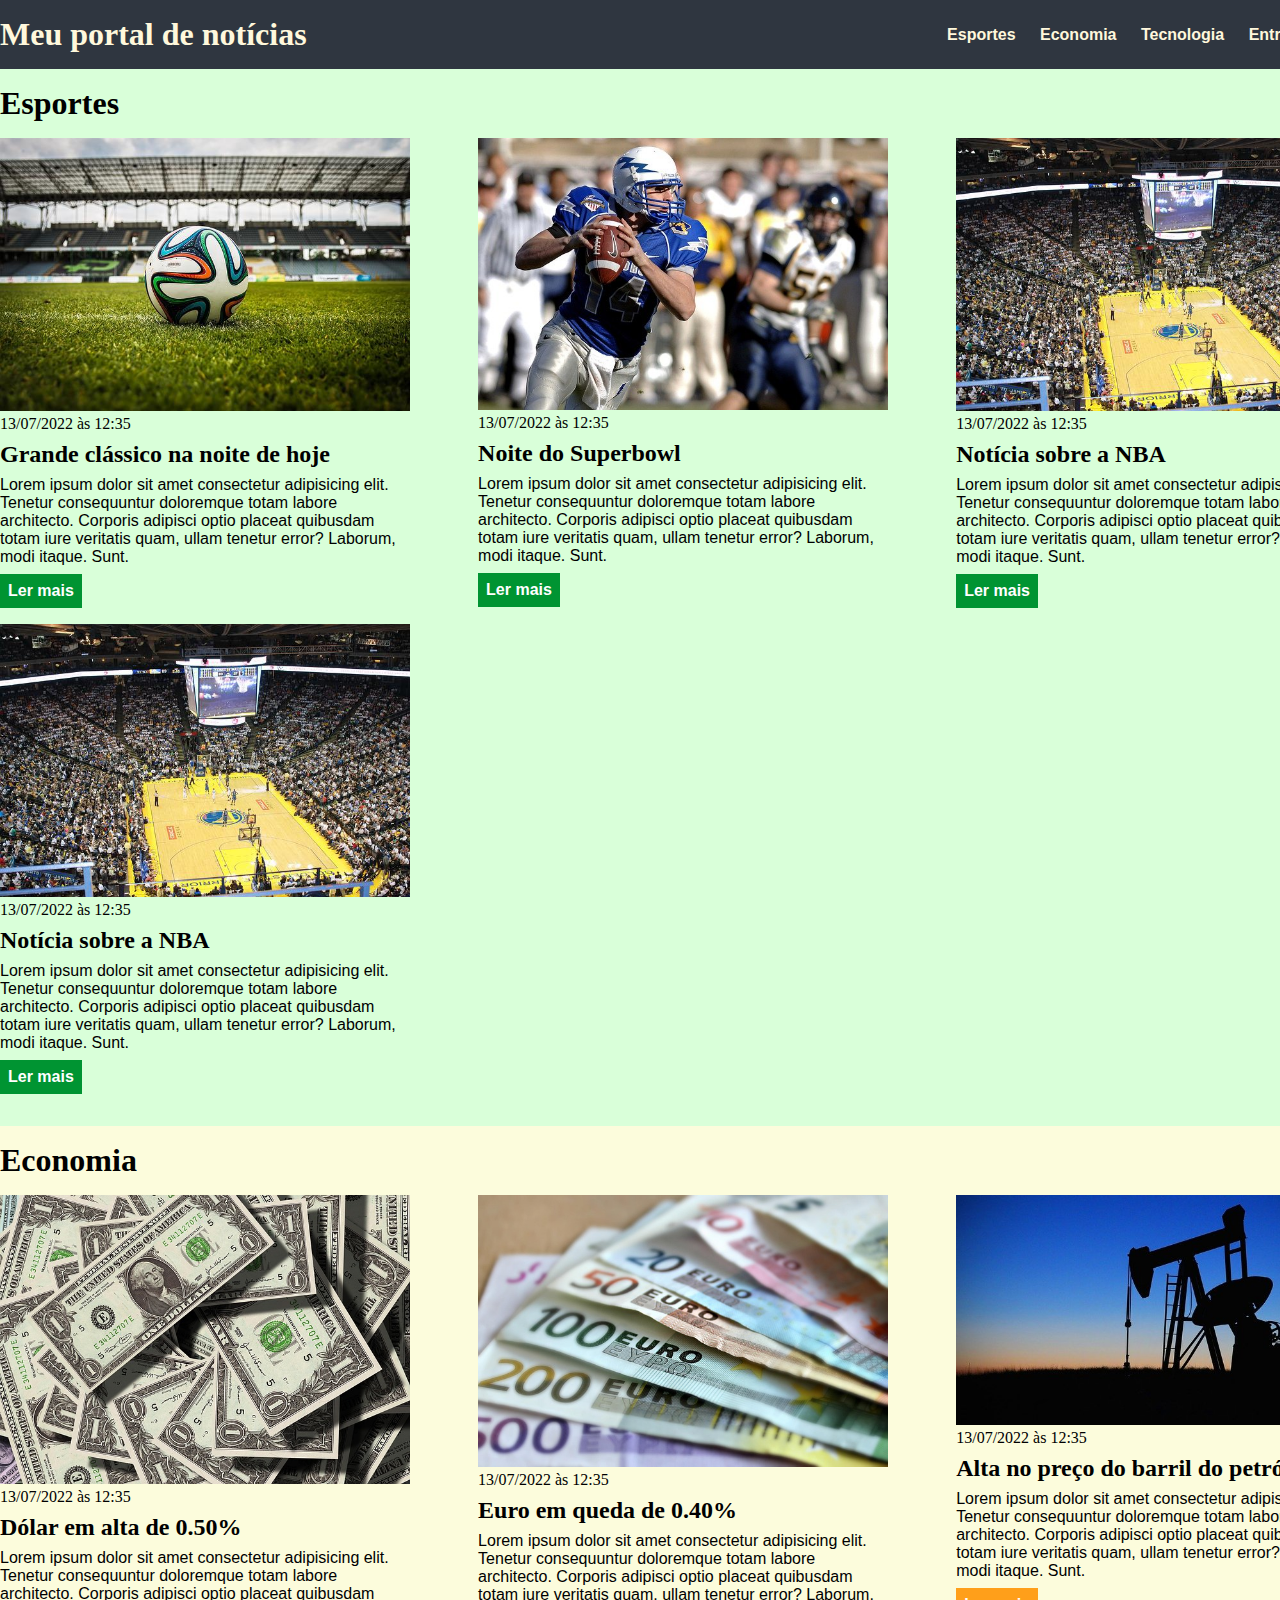
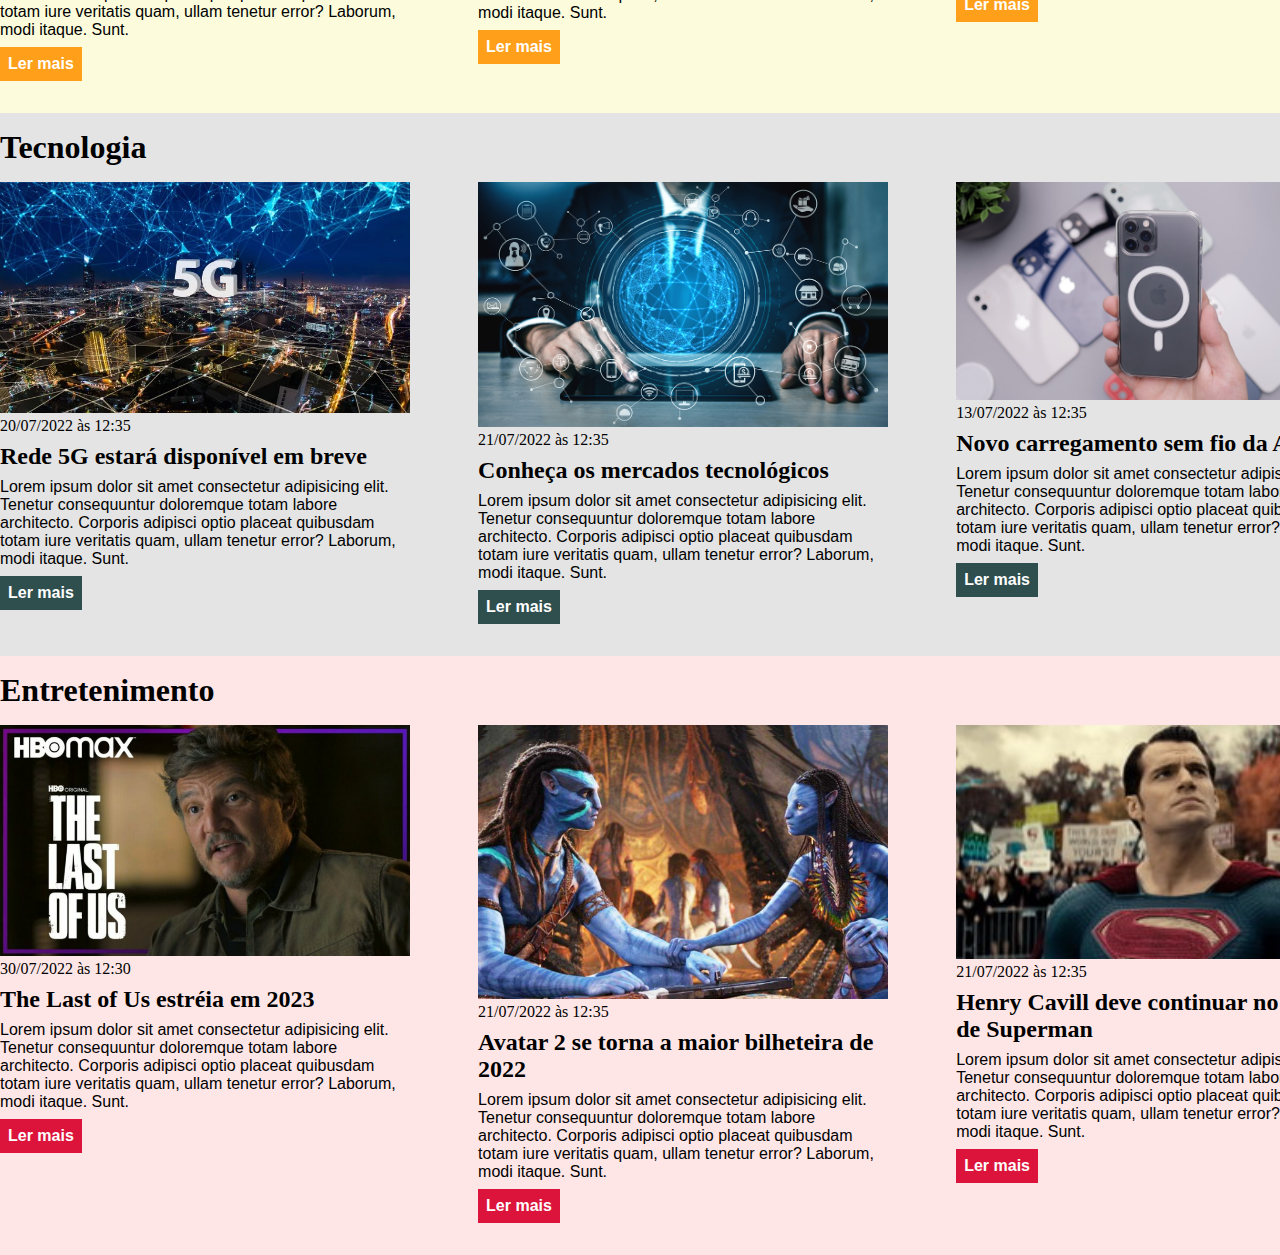
==== index.html @ 8a585c45 "Add files via upload" ====
<!DOCTYPE html>
<html lang="pt-BR">
<head>
    <meta charset="UTF-8">
    <meta http-equiv="X-UA-Compatible" content="IE=edge">
    <meta name="viewport" content="width=device-width, initial-scale=1.0">
    <title>Meu portal de notícias</title>
    <link rel="stylesheet" href="./main.css" />
</head>
<body>
    <header>
        <div class="container">
            <h1>Meu portal de notícias</h1>
            <nav>
                <ul>
                    <li>
                        <a href="#sports" title="Ir para a seção de esportes">Esportes</a>
                    </li>
                    <li>
                        <a href="#economy" title="Ir para a seção de economia">Economia</a>
                    </li>
                    <li>
                        <a href="#tech" title="Ir para a seção de tecnologia">Tecnologia</a>
                    </li>
                    <li>
                        <a href="#Entreteniment" title="Ir para a seção de entretenimento">Entretenimento</a>
                    </li>
                </ul>
            </nav>
        </div>
    </header>
    <section id="sports">
        <div class="container">
            <h2>Esportes</h2>
            <div class="articles-section">
                <article>
                    <img src="./imagens/futebol.jpg" alt="Bola de futebol no gramado" />
                    <header>
                        <time class="creation-date">13/07/2022 às 12:35</time>
                    </header>
                    <h3>Grande clássico na noite de hoje</h3>
                    <p>
                        Lorem ipsum dolor sit amet consectetur adipisicing elit. Tenetur consequuntur doloremque totam labore architecto. Corporis adipisci optio placeat quibusdam totam iure veritatis quam, ullam tenetur error? Laborum, modi itaque. Sunt.
                    </p>
                    <a href="#" title="Leia a notícia completa">Ler mais</a>
                </article>
                <article>
                    <img src="./imagens/futebol-americano.jpg" alt="Jogador de futebol americano correndo com a bola na mão" />
                    <header>
                        <time>13/07/2022 às 12:35</time>
                    </header>
                    <h3>Noite do Superbowl</h3>
                    <p>
                        Lorem ipsum dolor sit amet consectetur adipisicing elit. Tenetur consequuntur doloremque totam labore architecto. Corporis adipisci optio placeat quibusdam totam iure veritatis quam, ullam tenetur error? Laborum, modi itaque. Sunt.
                    </p>
                    <a href="#" title="Leia a notícia completa">Ler mais</a>
                </article>
                <article>
                    <img src="./imagens/basquete.jpg" title="Vista aérea de uma quadra de basquete" />
                    <header>
                        <time>13/07/2022 às 12:35</time>
                    </header>
                    <h3>Notícia sobre a NBA</h3>
                    <p>
                        Lorem ipsum dolor sit amet consectetur adipisicing elit. Tenetur consequuntur doloremque totam labore architecto. Corporis adipisci optio placeat quibusdam totam iure veritatis quam, ullam tenetur error? Laborum, modi itaque. Sunt.
                    </p>
                    <a href="#" title="Leia a notícia completa">Ler mais</a>
                </article>
                <article>
                    <img src="./imagens/basquete.jpg" title="Vista aérea de uma quadra de basquete" />
                    <header>
                        <time>13/07/2022 às 12:35</time>
                    </header>
                    <h3>Notícia sobre a NBA</h3>
                    <p>
                        Lorem ipsum dolor sit amet consectetur adipisicing elit. Tenetur consequuntur doloremque totam labore architecto. Corporis adipisci optio placeat quibusdam totam iure veritatis quam, ullam tenetur error? Laborum, modi itaque. Sunt.
                    </p>
                    <a href="#" title="Leia a notícia completa">Ler mais</a>
                </article>
            </div>
        </div>
    </section>
    <section id="economy">
        <div class="container">
            <h2>Economia</h2>
            <div class="articles-section">
                <article>
                    <img src="./imagens/dolares.jpg" alt="Muitos dólares" />
                    <header>
                        <time>13/07/2022 às 12:35</time>
                    </header>
                    <h3>Dólar em alta de 0.50%</h3>
                    <p>
                        Lorem ipsum dolor sit amet consectetur adipisicing elit. Tenetur consequuntur doloremque totam labore architecto. Corporis adipisci optio placeat quibusdam totam iure veritatis quam, ullam tenetur error? Laborum, modi itaque. Sunt.
                    </p>
                    <a href="#" title="Leia a notícia completa">Ler mais</a>
                </article>
                <article>
                    <img src="./imagens/euro.jpg" alt="Várias notas de euro" />
                    <header>
                        <time>13/07/2022 às 12:35</time>
                    </header>
                    <h3>Euro em queda de 0.40%</h3>
                    <p>
                        Lorem ipsum dolor sit amet consectetur adipisicing elit. Tenetur consequuntur doloremque totam labore architecto. Corporis adipisci optio placeat quibusdam totam iure veritatis quam, ullam tenetur error? Laborum, modi itaque. Sunt.
                    </p>
                    <a href="#" title="Leia a notícia completa">Ler mais</a>
                </article>
                <article>
                    <img src="./imagens/petroleo.jpg" alt="Extração de petróleo" />
                    <header>
                        <time>13/07/2022 às 12:35</time>
                    </header>
                    <h3>Alta no preço do barril do petróleo</h3>
                    <p>
                        Lorem ipsum dolor sit amet consectetur adipisicing elit. Tenetur consequuntur doloremque totam labore architecto. Corporis adipisci optio placeat quibusdam totam iure veritatis quam, ullam tenetur error? Laborum, modi itaque. Sunt.
                    </p>
                    <a href="#" title="Leia a notícia completa">Ler mais</a>
                </article>
            </div>
        </div>
    </section>
    <section id="tech">
        <div class="container">
            <h2>Tecnologia</h2>
            <div class="articles-section">
                <article>
                    <img src="./imagens/tecnologia5g.jpg" alt="Ilustração das redes 5G" />
                    <header>
                        <time>20/07/2022 às 12:35</time>
                    </header>
                    <h3>Rede 5G estará disponível em breve</h3>
                    <p>
                        Lorem ipsum dolor sit amet consectetur adipisicing elit. Tenetur consequuntur doloremque totam labore architecto. Corporis adipisci optio placeat quibusdam totam iure veritatis quam, ullam tenetur error? Laborum, modi itaque. Sunt.
                    </p>
                    <a href="#" title="Leia a notícia completa">Ler mais</a>
                </article>
                <article>
                    <img src="./imagens/mercados-influentes.jpg" alt="Ilustração de um holograma com várias opções" />
                    <header>
                        <time>21/07/2022 às 12:35</time>
                    </header>
                    <h3>Conheça os mercados tecnológicos</h3>
                    <p>
                        Lorem ipsum dolor sit amet consectetur adipisicing elit. Tenetur consequuntur doloremque totam labore architecto. Corporis adipisci optio placeat quibusdam totam iure veritatis quam, ullam tenetur error? Laborum, modi itaque. Sunt.
                    </p>
                    <a href="#" title="Leia a notícia completa">Ler mais</a>
                </article>
                <article>
                    <img src="./imagens/carregamento-sem-fio.jpg" alt="Carregamento sem fio" />
                    <header>
                        <time>13/07/2022 às 12:35</time>
                    </header>
                    <h3>Novo carregamento sem fio da Apple</h3>
                    <p>
                        Lorem ipsum dolor sit amet consectetur adipisicing elit. Tenetur consequuntur doloremque totam labore architecto. Corporis adipisci optio placeat quibusdam totam iure veritatis quam, ullam tenetur error? Laborum, modi itaque. Sunt.
                    </p>
                    <a href="#" title="Leia a notícia completa">Ler mais</a>
                </article>
            </div>
        </div>
    </section>
    <section id="Entreteniment">
        <div class="container">
            <h2>Entretenimento</h2>
            <div class="articles-section">
                <article>
                    <img src="./imagens/the-last-of-us.jpg" alt="Imagem da série The last of Us" />
                    <header>
                        <time>30/07/2022 às 12:30</time>
                    </header>
                    <h3>The Last of Us estréia em 2023</h3>
                    <p>
                        Lorem ipsum dolor sit amet consectetur adipisicing elit. Tenetur consequuntur doloremque totam labore architecto. Corporis adipisci optio placeat quibusdam totam iure veritatis quam, ullam tenetur error? Laborum, modi itaque. Sunt.
                    </p>
                    <a href="#" title="Leia a notícia completa">Ler mais</a>
                </article>
                <article>
                    <img src="./imagens/avatar-2.jpg" alt="Cena de Avatar 2" />
                    <header>
                        <time>21/07/2022 às 12:35</time>
                    </header>
                    <h3>Avatar 2 se torna a maior bilheteira de 2022</h3>
                    <p>
                        Lorem ipsum dolor sit amet consectetur adipisicing elit. Tenetur consequuntur doloremque totam labore architecto. Corporis adipisci optio placeat quibusdam totam iure veritatis quam, ullam tenetur error? Laborum, modi itaque. Sunt.
                    </p>
                    <a href="#" title="Leia a notícia completa">Ler mais</a>
                </article>
                <article>
                    <img src="./imagens/superman.jpeg" alt="Superman" />
                    <header>
                        <time>21/07/2022 às 12:35</time>
                    </header>
                    <h3>Henry Cavill deve continuar no papel de Superman</h3>
                    <p>
                        Lorem ipsum dolor sit amet consectetur adipisicing elit. Tenetur consequuntur doloremque totam labore architecto. Corporis adipisci optio placeat quibusdam totam iure veritatis quam, ullam tenetur error? Laborum, modi itaque. Sunt.
                    </p>
                    <a href="#" title="Leia a notícia completa">Ler mais</a>
                </article>
            </div>
        </div>
    </section>
</body>
</html>
---- main.css ----
*{
    box-sizing: border-box;
    margin: 0;
    padding: 0;
}

body > header {
    background-color: #2f3640;
    padding: 16px 0;
    color:cornsilk
}

header .container {
    display: flex;
    align-items: center;
    justify-content: space-between;
}

header li {
    display: inline;
    font-family: Arial, Helvetica, sans-serif;
    font-weight: bold;
    margin-left: 20px;
}

header li a {
    color:cornsilk;
    text-decoration: none;
}

header li a:hover {
    text-decoration: underline;
}

.container {
    width: 1366px;
    margin: 0 auto 0 auto;
}

.articles-section {
    display: flex;
    flex-wrap: wrap;
    justify-content: space-between;
}

.articles-section article img {
    /* height: 180px; */
    width: 100%;
}

.articles-section article {
    width: 30%;
}

section {
    padding: 16px 0;
}

section h2,
.articles-section article {
    margin-bottom: 16px;
}

.articles-section h3 {
    margin-top: 8px;
    margin-bottom: 8px;
    font-size: 24px;
}

.articles-section a {
    background-color:darkcyan;
    color: #fff;
    padding: 8px;
    display: inline-block;
    text-decoration: none;
    font-weight: bold;
    margin-top: 8px;
}

.articles-section a:hover {
    text-decoration: underline;
}

.articles-section article p,
.articles-section article a {
    font-family: Arial, Helvetica, sans-serif;
}

section h2 {
    font-size: 32px;
}

#sports {
    background-color: rgba(0, 255, 0, 0.15);
}

#sports .articles-section article a {
    background-color: #009432;
}

#economy {
    background-color: rgba(233, 233, 19, 0.15);
}

#economy .articles-section article a {
    background-color: #ff9f1a;
}

#tech {
    background-color: rgba(76, 76, 76, 0.15);
}

#tech .articles-section article a {
    background-color:darkslategray;
}

#Entreteniment {
    background-color: rgba(243, 14, 14, 0.1);
}

#Entreteniment .articles-section article a {
    background-color:crimson;
}
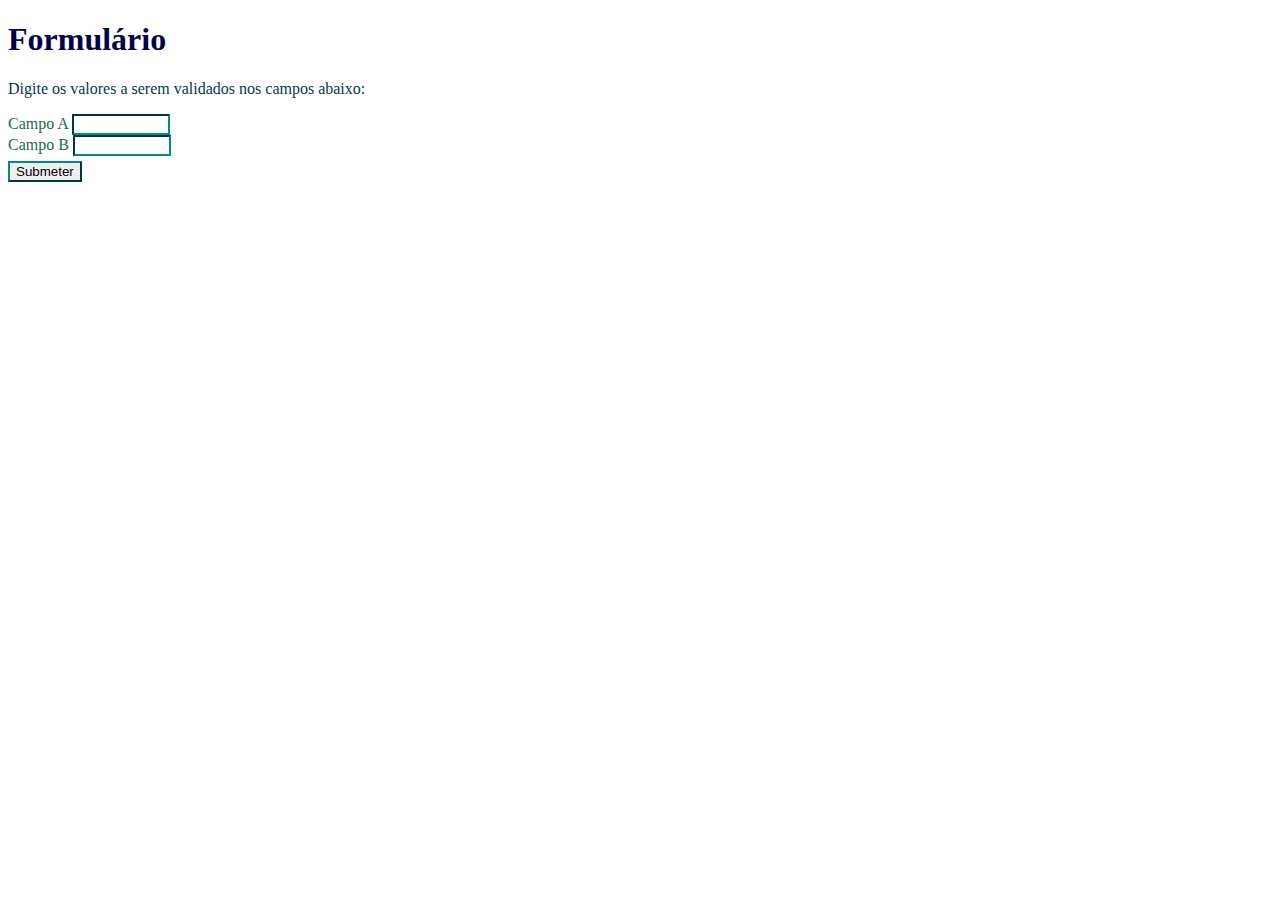
==== commit 75b9196f: "Initial commit" ====
--- a/index.html
+++ b/index.html
@@ -1,204 +1,28 @@
 <!DOCTYPE html>
-<html lang="pt-BR">
+<html lang="pt-br">
 <head>
     <meta charset="UTF-8">
     <meta http-equiv="X-UA-Compatible" content="IE=edge">
     <meta name="viewport" content="width=device-width, initial-scale=1.0">
-    <title>Meu portal de notícias</title>
+    <title>Formulário - HTML com JavaScript</title>
     <link rel="stylesheet" href="./main.css" />
 </head>
 <body>
-    <header>
-        <div class="container">
-            <h1>Meu portal de notícias</h1>
-            <nav>
-                <ul>
-                    <li>
-                        <a href="#sports" title="Ir para a seção de esportes">Esportes</a>
-                    </li>
-                    <li>
-                        <a href="#economy" title="Ir para a seção de economia">Economia</a>
-                    </li>
-                    <li>
-                        <a href="#tech" title="Ir para a seção de tecnologia">Tecnologia</a>
-                    </li>
-                    <li>
-                        <a href="#Entreteniment" title="Ir para a seção de entretenimento">Entretenimento</a>
-                    </li>
-                </ul>
-            </nav>
-        </div>
-    </header>
-    <section id="sports">
-        <div class="container">
-            <h2>Esportes</h2>
-            <div class="articles-section">
-                <article>
-                    <img src="./imagens/futebol.jpg" alt="Bola de futebol no gramado" />
-                    <header>
-                        <time class="creation-date">13/07/2022 às 12:35</time>
-                    </header>
-                    <h3>Grande clássico na noite de hoje</h3>
-                    <p>
-                        Lorem ipsum dolor sit amet consectetur adipisicing elit. Tenetur consequuntur doloremque totam labore architecto. Corporis adipisci optio placeat quibusdam totam iure veritatis quam, ullam tenetur error? Laborum, modi itaque. Sunt.
-                    </p>
-                    <a href="#" title="Leia a notícia completa">Ler mais</a>
-                </article>
-                <article>
-                    <img src="./imagens/futebol-americano.jpg" alt="Jogador de futebol americano correndo com a bola na mão" />
-                    <header>
-                        <time>13/07/2022 às 12:35</time>
-                    </header>
-                    <h3>Noite do Superbowl</h3>
-                    <p>
-                        Lorem ipsum dolor sit amet consectetur adipisicing elit. Tenetur consequuntur doloremque totam labore architecto. Corporis adipisci optio placeat quibusdam totam iure veritatis quam, ullam tenetur error? Laborum, modi itaque. Sunt.
-                    </p>
-                    <a href="#" title="Leia a notícia completa">Ler mais</a>
-                </article>
-                <article>
-                    <img src="./imagens/basquete.jpg" title="Vista aérea de uma quadra de basquete" />
-                    <header>
-                        <time>13/07/2022 às 12:35</time>
-                    </header>
-                    <h3>Notícia sobre a NBA</h3>
-                    <p>
-                        Lorem ipsum dolor sit amet consectetur adipisicing elit. Tenetur consequuntur doloremque totam labore architecto. Corporis adipisci optio placeat quibusdam totam iure veritatis quam, ullam tenetur error? Laborum, modi itaque. Sunt.
-                    </p>
-                    <a href="#" title="Leia a notícia completa">Ler mais</a>
-                </article>
-                <article>
-                    <img src="./imagens/basquete.jpg" title="Vista aérea de uma quadra de basquete" />
-                    <header>
-                        <time>13/07/2022 às 12:35</time>
-                    </header>
-                    <h3>Notícia sobre a NBA</h3>
-                    <p>
-                        Lorem ipsum dolor sit amet consectetur adipisicing elit. Tenetur consequuntur doloremque totam labore architecto. Corporis adipisci optio placeat quibusdam totam iure veritatis quam, ullam tenetur error? Laborum, modi itaque. Sunt.
-                    </p>
-                    <a href="#" title="Leia a notícia completa">Ler mais</a>
-                </article>
-            </div>
-        </div>
-    </section>
-    <section id="economy">
-        <div class="container">
-            <h2>Economia</h2>
-            <div class="articles-section">
-                <article>
-                    <img src="./imagens/dolares.jpg" alt="Muitos dólares" />
-                    <header>
-                        <time>13/07/2022 às 12:35</time>
-                    </header>
-                    <h3>Dólar em alta de 0.50%</h3>
-                    <p>
-                        Lorem ipsum dolor sit amet consectetur adipisicing elit. Tenetur consequuntur doloremque totam labore architecto. Corporis adipisci optio placeat quibusdam totam iure veritatis quam, ullam tenetur error? Laborum, modi itaque. Sunt.
-                    </p>
-                    <a href="#" title="Leia a notícia completa">Ler mais</a>
-                </article>
-                <article>
-                    <img src="./imagens/euro.jpg" alt="Várias notas de euro" />
-                    <header>
-                        <time>13/07/2022 às 12:35</time>
-                    </header>
-                    <h3>Euro em queda de 0.40%</h3>
-                    <p>
-                        Lorem ipsum dolor sit amet consectetur adipisicing elit. Tenetur consequuntur doloremque totam labore architecto. Corporis adipisci optio placeat quibusdam totam iure veritatis quam, ullam tenetur error? Laborum, modi itaque. Sunt.
-                    </p>
-                    <a href="#" title="Leia a notícia completa">Ler mais</a>
-                </article>
-                <article>
-                    <img src="./imagens/petroleo.jpg" alt="Extração de petróleo" />
-                    <header>
-                        <time>13/07/2022 às 12:35</time>
-                    </header>
-                    <h3>Alta no preço do barril do petróleo</h3>
-                    <p>
-                        Lorem ipsum dolor sit amet consectetur adipisicing elit. Tenetur consequuntur doloremque totam labore architecto. Corporis adipisci optio placeat quibusdam totam iure veritatis quam, ullam tenetur error? Laborum, modi itaque. Sunt.
-                    </p>
-                    <a href="#" title="Leia a notícia completa">Ler mais</a>
-                </article>
-            </div>
-        </div>
-    </section>
-    <section id="tech">
-        <div class="container">
-            <h2>Tecnologia</h2>
-            <div class="articles-section">
-                <article>
-                    <img src="./imagens/tecnologia5g.jpg" alt="Ilustração das redes 5G" />
-                    <header>
-                        <time>20/07/2022 às 12:35</time>
-                    </header>
-                    <h3>Rede 5G estará disponível em breve</h3>
-                    <p>
-                        Lorem ipsum dolor sit amet consectetur adipisicing elit. Tenetur consequuntur doloremque totam labore architecto. Corporis adipisci optio placeat quibusdam totam iure veritatis quam, ullam tenetur error? Laborum, modi itaque. Sunt.
-                    </p>
-                    <a href="#" title="Leia a notícia completa">Ler mais</a>
-                </article>
-                <article>
-                    <img src="./imagens/mercados-influentes.jpg" alt="Ilustração de um holograma com várias opções" />
-                    <header>
-                        <time>21/07/2022 às 12:35</time>
-                    </header>
-                    <h3>Conheça os mercados tecnológicos</h3>
-                    <p>
-                        Lorem ipsum dolor sit amet consectetur adipisicing elit. Tenetur consequuntur doloremque totam labore architecto. Corporis adipisci optio placeat quibusdam totam iure veritatis quam, ullam tenetur error? Laborum, modi itaque. Sunt.
-                    </p>
-                    <a href="#" title="Leia a notícia completa">Ler mais</a>
-                </article>
-                <article>
-                    <img src="./imagens/carregamento-sem-fio.jpg" alt="Carregamento sem fio" />
-                    <header>
-                        <time>13/07/2022 às 12:35</time>
-                    </header>
-                    <h3>Novo carregamento sem fio da Apple</h3>
-                    <p>
-                        Lorem ipsum dolor sit amet consectetur adipisicing elit. Tenetur consequuntur doloremque totam labore architecto. Corporis adipisci optio placeat quibusdam totam iure veritatis quam, ullam tenetur error? Laborum, modi itaque. Sunt.
-                    </p>
-                    <a href="#" title="Leia a notícia completa">Ler mais</a>
-                </article>
-            </div>
-        </div>
-    </section>
-    <section id="Entreteniment">
-        <div class="container">
-            <h2>Entretenimento</h2>
-            <div class="articles-section">
-                <article>
-                    <img src="./imagens/the-last-of-us.jpg" alt="Imagem da série The last of Us" />
-                    <header>
-                        <time>30/07/2022 às 12:30</time>
-                    </header>
-                    <h3>The Last of Us estréia em 2023</h3>
-                    <p>
-                        Lorem ipsum dolor sit amet consectetur adipisicing elit. Tenetur consequuntur doloremque totam labore architecto. Corporis adipisci optio placeat quibusdam totam iure veritatis quam, ullam tenetur error? Laborum, modi itaque. Sunt.
-                    </p>
-                    <a href="#" title="Leia a notícia completa">Ler mais</a>
-                </article>
-                <article>
-                    <img src="./imagens/avatar-2.jpg" alt="Cena de Avatar 2" />
-                    <header>
-                        <time>21/07/2022 às 12:35</time>
-                    </header>
-                    <h3>Avatar 2 se torna a maior bilheteira de 2022</h3>
-                    <p>
-                        Lorem ipsum dolor sit amet consectetur adipisicing elit. Tenetur consequuntur doloremque totam labore architecto. Corporis adipisci optio placeat quibusdam totam iure veritatis quam, ullam tenetur error? Laborum, modi itaque. Sunt.
-                    </p>
-                    <a href="#" title="Leia a notícia completa">Ler mais</a>
-                </article>
-                <article>
-                    <img src="./imagens/superman.jpeg" alt="Superman" />
-                    <header>
-                        <time>21/07/2022 às 12:35</time>
-                    </header>
-                    <h3>Henry Cavill deve continuar no papel de Superman</h3>
-                    <p>
-                        Lorem ipsum dolor sit amet consectetur adipisicing elit. Tenetur consequuntur doloremque totam labore architecto. Corporis adipisci optio placeat quibusdam totam iure veritatis quam, ullam tenetur error? Laborum, modi itaque. Sunt.
-                    </p>
-                    <a href="#" title="Leia a notícia completa">Ler mais</a>
-                </article>
-            </div>
-        </div>
-    </section>
+    <h1>Formulário</h1>
+    <p id="mensagemInicial">
+        Digite os valores a serem validados nos campos abaixo:
+    </p>
+    <form id="formulario-valores">
+        <label for="campoA">Campo A</label>
+        <input type="number" id="campoA">
+        <br>
+        <label for="campoB">Campo B</label>
+        <input type="number" id="campoB">
+        <br>
+        <p class="success-Message"></p>
+        <p class="unsuccess-Message"></p>
+        <button type="submit" id="botaoEnviar">Submeter</button>
+    </form>
+    <script src="./main.js"></script>
 </body>
 </html>--- a/main.css
+++ b/main.css
@@ -1,123 +1,39 @@
-*{
-    box-sizing: border-box;
-    margin: 0;
-    padding: 0;
+h1 {
+    color: rgb(3, 3, 73);
 }
 
-body > header {
-    background-color: #2f3640;
-    padding: 16px 0;
-    color:cornsilk
+form input {
+    width: 90px;
 }
 
-header .container {
-    display: flex;
-    align-items: center;
-    justify-content: space-between;
+form button,
+form input {
+    border-color: darkcyan;
 }
 
-header li {
-    display: inline;
-    font-family: Arial, Helvetica, sans-serif;
-    font-weight: bold;
-    margin-left: 20px;
+form button {
+    margin-top: 5px;
 }
 
-header li a {
-    color:cornsilk;
-    text-decoration: none;
+form label {
+    color: rgb(21, 107, 79);
 }
 
-header li a:hover {
-    text-decoration: underline;
+#mensagemInicial {
+    color: rgb(4, 56, 79);
 }
 
-.container {
-    width: 1366px;
-    margin: 0 auto 0 auto;
+.success-Message,
+.unsuccess-Message {
+    display: none;
 }
 
-.articles-section {
-    display: flex;
-    flex-wrap: wrap;
-    justify-content: space-between;
+.success-Message {
+    color: darkgreen;
+    font-size: large;
 }
 
-.articles-section article img {
-    /* height: 180px; */
-    width: 100%;
-}
-
-.articles-section article {
-    width: 30%;
-}
-
-section {
-    padding: 16px 0;
-}
-
-section h2,
-.articles-section article {
-    margin-bottom: 16px;
-}
-
-.articles-section h3 {
-    margin-top: 8px;
-    margin-bottom: 8px;
-    font-size: 24px;
-}
-
-.articles-section a {
-    background-color:darkcyan;
-    color: #fff;
-    padding: 8px;
-    display: inline-block;
-    text-decoration: none;
-    font-weight: bold;
-    margin-top: 8px;
-}
-
-.articles-section a:hover {
-    text-decoration: underline;
-}
-
-.articles-section article p,
-.articles-section article a {
-    font-family: Arial, Helvetica, sans-serif;
-}
-
-section h2 {
-    font-size: 32px;
-}
-
-#sports {
-    background-color: rgba(0, 255, 0, 0.15);
-}
-
-#sports .articles-section article a {
-    background-color: #009432;
-}
-
-#economy {
-    background-color: rgba(233, 233, 19, 0.15);
-}
-
-#economy .articles-section article a {
-    background-color: #ff9f1a;
-}
-
-#tech {
-    background-color: rgba(76, 76, 76, 0.15);
-}
-
-#tech .articles-section article a {
-    background-color:darkslategray;
-}
-
-#Entreteniment {
-    background-color: rgba(243, 14, 14, 0.1);
-}
-
-#Entreteniment .articles-section article a {
-    background-color:crimson;
+.unsuccess-Message {
+    color: red;
+    font-size: large;
 }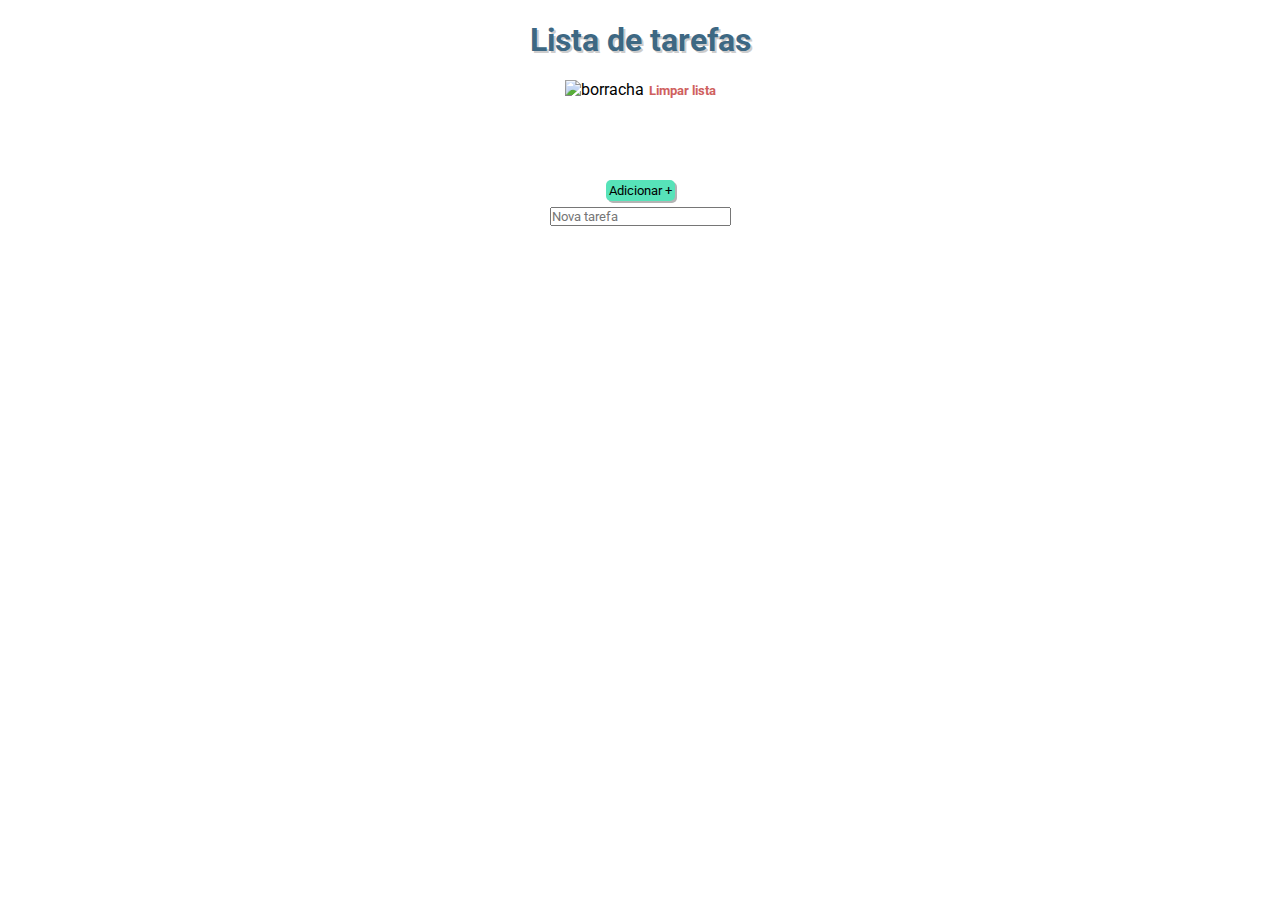
==== commit 554a3200: "commit inicial" ====
--- a/index.html
+++ b/index.html
@@ -4,25 +4,31 @@
     <meta charset="UTF-8">
     <meta http-equiv="X-UA-Compatible" content="IE=edge">
     <meta name="viewport" content="width=device-width, initial-scale=1.0">
-    <title>Formulário - HTML com JavaScript</title>
-    <link rel="stylesheet" href="./main.css" />
+    <title>Lista de tarefas</title>
+    <link rel="preconnect" href="https://fonts.googleapis.com">
+    <link rel="preconnect" href="https://fonts.gstatic.com" crossorigin>
+    <link href="https://fonts.googleapis.com/css2?family=Roboto&display=swap" rel="stylesheet">
+    <link rel="stylesheet" href="main.css">
 </head>
 <body>
-    <h1>Formulário</h1>
-    <p id="mensagemInicial">
-        Digite os valores a serem validados nos campos abaixo:
-    </p>
-    <form id="formulario-valores">
-        <label for="campoA">Campo A</label>
-        <input type="number" id="campoA">
-        <br>
-        <label for="campoB">Campo B</label>
-        <input type="number" id="campoB">
-        <br>
-        <p class="success-Message"></p>
-        <p class="unsuccess-Message"></p>
-        <button type="submit" id="botaoEnviar">Submeter</button>
-    </form>
-    <script src="./main.js"></script>
+    <header>
+        <h1>Lista de tarefas</h1>
+    </header>
+    <div class="container">
+        <div class="borracha">
+            <img src="./images/eraser.png" alt="borracha"><br>
+            <button id="botao-limpar">Limpar lista</button>
+        </div>
+        <div class="caderno">
+            <form>
+                <button type="submit" id="adicionar-tarefa">Adicionar +</button><br>
+                <input type="text" id="nome-tarefa" required placeholder="Nova tarefa"/>
+            </form>
+        </div>
+        <ul>
+        </ul>
+    </div>
+    <script src="https://code.jquery.com/jquery-3.6.3.min.js"></script>
+    <script src="main.js"></script>
 </body>
 </html>--- a/main.css
+++ b/main.css
@@ -1,39 +1,87 @@
-h1 {
-    color: rgb(3, 3, 73);
+* {
+    margin: 0;
+    padding: 0;
+    box-sizing: border-box;
+    font-family: Roboto, sans-serif;
 }
 
-form input {
-    width: 90px;
+h1 {
+    text-align: center;
+    padding: 16px;
+    font-weight: bold;
+    margin: 5px 0;
+    text-shadow: 2px 2px #cdcccc;
+    color: rgb(61, 104, 131);
 }
 
-form button,
-form input {
-    border-color: darkcyan;
+.container {    
+    display:flex;
+    flex-direction: column;
+    justify-content:center;
+    max-width: 800px;
+    margin:0 auto;
+}
+
+.borracha {
+    display:flex;
+    justify-content:center;
+}
+
+.borracha img {
+    height: 20px;
+}
+
+#botao-limpar {
+    margin-left: 5px;
+    border: none;
+    background-color: transparent;
+    color: #cf605e;
+    font-weight: bolder;
+    cursor: pointer;
+}
+
+#botao-limpar:hover {
+    text-decoration: underline;
+}
+
+.caderno {
+    background-image: url(./images/paper.png);
+    background-size: contain;
+    background-repeat: no-repeat;
+    background-position: 50%;
+    width: 100%;
+    max-width: 800px;
+    height: 280px;
+    text-align: center;
+    margin-bottom: 10px;
+}
+
+form {
+    margin-top: 80px;
 }
 
 form button {
-    margin-top: 5px;
+    margin-bottom: 5px;
+    background-color: #57e3b9;
+    border: none;
+    border-radius: 5px;
+    padding: 3px;
+    box-shadow: 2px 2px #b4b4b4;
+    cursor: pointer;
 }
 
-form label {
-    color: rgb(21, 107, 79);
+li {
+    text-align: center;
 }
 
-#mensagemInicial {
-    color: rgb(4, 56, 79);
+ul li {
+    max-width: 100%;
+    list-style: none;
+    padding: 5px;
+    cursor: pointer;
 }
 
-.success-Message,
-.unsuccess-Message {
-    display: none;
-}
-
-.success-Message {
-    color: darkgreen;
-    font-size: large;
-}
-
-.unsuccess-Message {
-    color: red;
-    font-size: large;
+li img {
+    width: 16px;
+    margin-right: 5px;
 }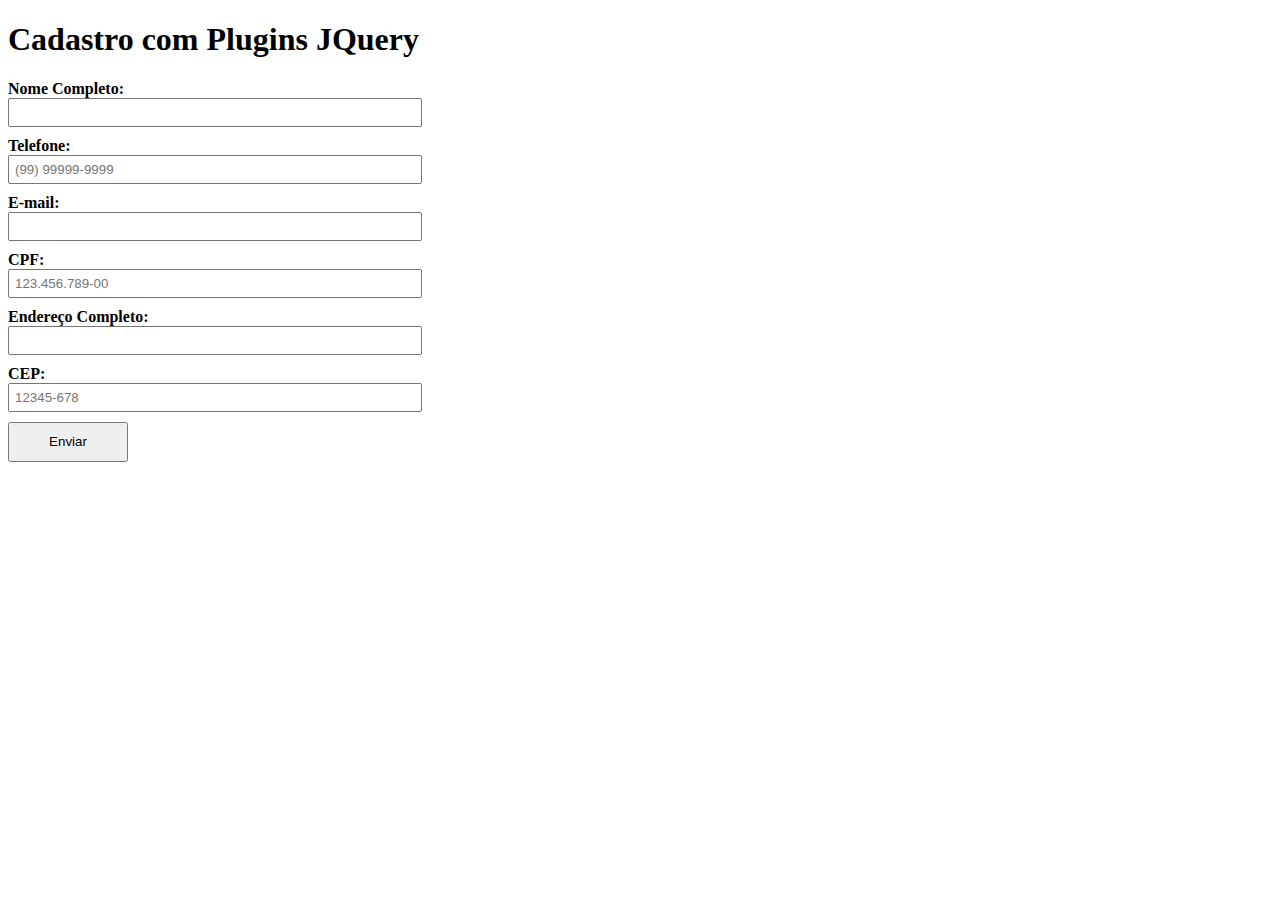
==== commit 82f94742: "commit inicial" ====
--- a/index.html
+++ b/index.html
@@ -4,31 +4,46 @@
     <meta charset="UTF-8">
     <meta http-equiv="X-UA-Compatible" content="IE=edge">
     <meta name="viewport" content="width=device-width, initial-scale=1.0">
-    <title>Lista de tarefas</title>
-    <link rel="preconnect" href="https://fonts.googleapis.com">
-    <link rel="preconnect" href="https://fonts.gstatic.com" crossorigin>
-    <link href="https://fonts.googleapis.com/css2?family=Roboto&display=swap" rel="stylesheet">
+    <title>Cadastro com Plugins JQuery</title>
     <link rel="stylesheet" href="main.css">
 </head>
 <body>
-    <header>
-        <h1>Lista de tarefas</h1>
-    </header>
     <div class="container">
-        <div class="borracha">
-            <img src="./images/eraser.png" alt="borracha"><br>
-            <button id="botao-limpar">Limpar lista</button>
-        </div>
-        <div class="caderno">
-            <form>
-                <button type="submit" id="adicionar-tarefa">Adicionar +</button><br>
-                <input type="text" id="nome-tarefa" required placeholder="Nova tarefa"/>
-            </form>
-        </div>
-        <ul>
-        </ul>
+        <header>
+                <h1>Cadastro com Plugins JQuery</h1>
+        </header>
+        <form>
+            <div class="formulario">
+                <label for="nome">Nome Completo:</label>
+                <input type="text" id="nome" name="nome">
+            </div>
+            <div class="formulario">
+                <label for="telefone">Telefone:</label>
+                <input type="tel" id="telefone" name="telefone">
+            </div>
+            <div class="formulario">
+                <label for="email">E-mail:</label>
+                <input type="email" id="email" name="email">
+            </div>
+            <div class="formulario">
+                <label for="cpf">CPF:</label>
+                <input type="text" id="cpf" name="cpf">
+            </div>
+            <div class="formulario">
+                <label for="endereco">Endereço Completo:</label>
+                <input id="endereco" name="endereco">
+            </div>
+            <div class="formulario">
+                <label for="cep">CEP:</label>
+                <input id="cep" name="cep">
+            </div>
+            <button type="submit">Enviar</button>
+        </form>
     </div>
-    <script src="https://code.jquery.com/jquery-3.6.3.min.js"></script>
-    <script src="main.js"></script>
+    <script type="text/javascript" src="//code.jquery.com/jquery-1.11.0.min.js"></script>
+    <script src="./js/jquery.mask.min.js"></script>
+    <script src="./js/jquery.validate.min.js"></script>
+    <script src="./js/messages_pt_PT.min.js"></script>
+    <script src="./js/main.js"></script>
 </body>
-</html>+</html>
--- a/main.css
+++ b/main.css
@@ -1,87 +1,26 @@
-* {
-    margin: 0;
-    padding: 0;
-    box-sizing: border-box;
-    font-family: Roboto, sans-serif;
+.formulario, button {
+    margin-top: 10px;
 }
 
-h1 {
-    text-align: center;
-    padding: 16px;
+.formulario label {
     font-weight: bold;
-    margin: 5px 0;
-    text-shadow: 2px 2px #cdcccc;
-    color: rgb(61, 104, 131);
+    display: block;
+    text-align: left; 
 }
 
-.container {    
-    display:flex;
-    flex-direction: column;
-    justify-content:center;
-    max-width: 800px;
-    margin:0 auto;
-}
-
-.borracha {
-    display:flex;
-    justify-content:center;
-}
-
-.borracha img {
-    height: 20px;
-}
-
-#botao-limpar {
-    margin-left: 5px;
-    border: none;
-    background-color: transparent;
-    color: #cf605e;
-    font-weight: bolder;
-    cursor: pointer;
-}
-
-#botao-limpar:hover {
-    text-decoration: underline;
-}
-
-.caderno {
-    background-image: url(./images/paper.png);
-    background-size: contain;
-    background-repeat: no-repeat;
-    background-position: 50%;
+.formulario input{
     width: 100%;
-    max-width: 800px;
-    height: 280px;
-    text-align: center;
-    margin-bottom: 10px;
+    display: block;
+    padding: 5px;
 }
 
 form {
-    margin-top: 80px;
+    max-width: 400px;
 }
 
 form button {
-    margin-bottom: 5px;
-    background-color: #57e3b9;
-    border: none;
-    border-radius: 5px;
-    padding: 3px;
-    box-shadow: 2px 2px #b4b4b4;
+    max-width: 120px;
+    width: 100%;
+    height: 40px;
     cursor: pointer;
-}
-
-li {
-    text-align: center;
-}
-
-ul li {
-    max-width: 100%;
-    list-style: none;
-    padding: 5px;
-    cursor: pointer;
-}
-
-li img {
-    width: 16px;
-    margin-right: 5px;
 }